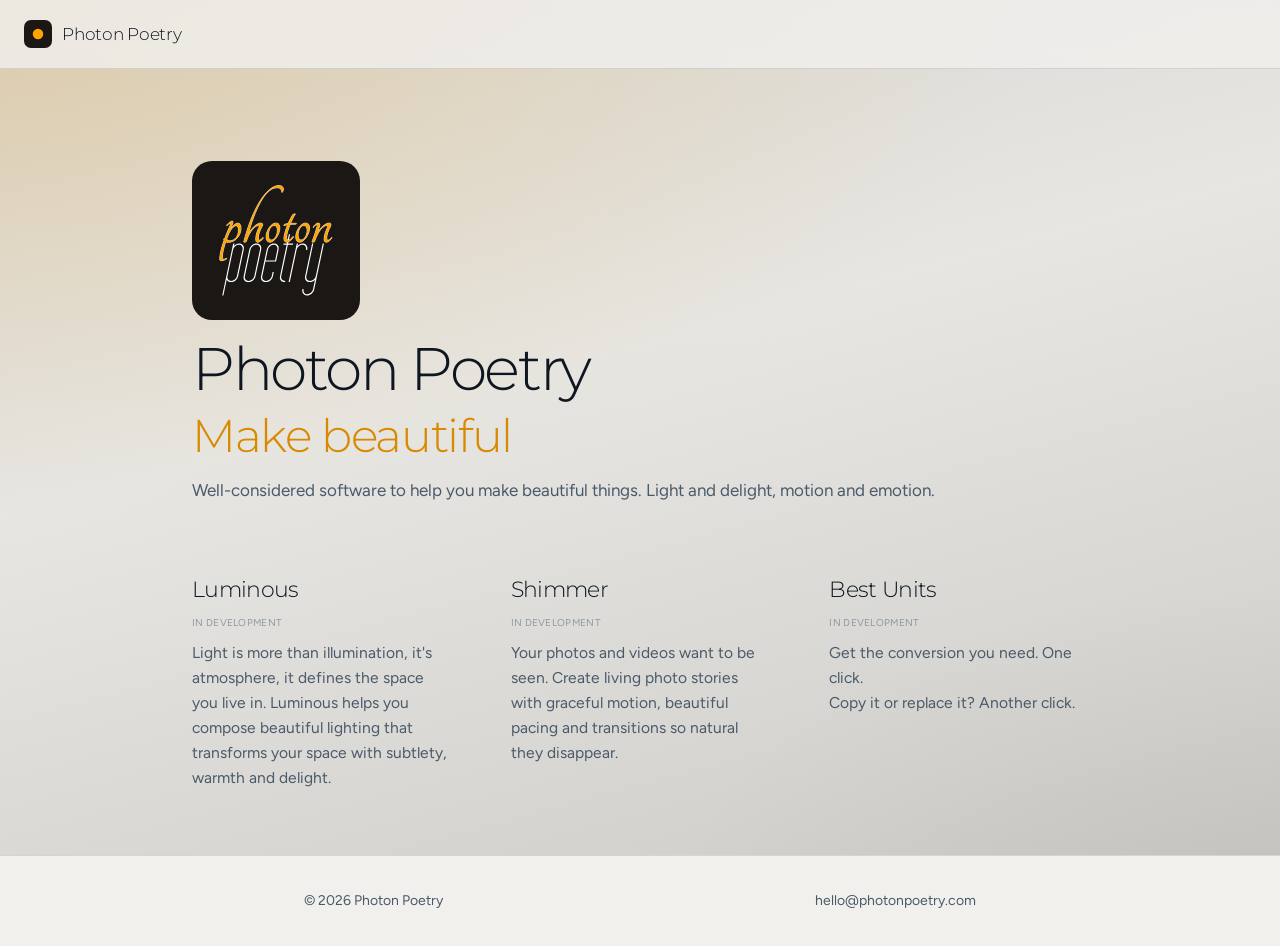
==== site/index.html @ d22b1376 "Apply E-017 user lede: light and delight couplet (P-017). Replace A/B/C length forks with authored t" ====
<!DOCTYPE html>
<html lang="en">
  <head>
    <meta charset="utf-8" />
    <meta name="viewport" content="width=device-width, initial-scale=1" />
    <title>Photon Poetry</title>
    <meta
      name="description"
      content="Photon Poetry — well-considered software to help you make beautiful things."
    />
    <link rel="icon" href="assets/favicon.svg" type="image/svg+xml" />
    <link rel="stylesheet" href="assets/style.css" />
  </head>
  <body>
    <header class="site-header">
      <div class="site-header__inner">
        <a class="brand-link" href="/" aria-current="page">
          <img
            class="brand-link__mark"
            src="assets/favicon.svg"
            width="28"
            height="28"
            alt=""
          />
          <span class="brand-link__text">Photon Poetry</span>
        </a>
      </div>
    </header>

    <main class="page page--wide">
      <section class="studio-hero">
        <div class="studio-hero__brand">
          <div class="studio-hero__logo-frame">
            <img
              class="studio-hero__logo"
              src="assets/logo-reverse.svg"
              width="424"
              height="420"
              alt="Photon Poetry"
            />
          </div>
          <h1>Photon Poetry</h1>
        </div>
        <p class="studio-hero__tagline">Make beautiful</p>
        <p class="studio-hero__lede">
          Well-considered software to help you make beautiful things.
          Light and delight, motion and emotion.
        </p>
      </section>

      <ul class="product-catalog">
        <li>
          <div class="product-card">
            <div class="product-card__head">
              <h2 class="product-card__name">Luminous</h2>
              <span class="product-card__status">In development</span>
            </div>
            <p class="product-card__blurb">
              Light is more than illumination, it's atmosphere, it defines
              the space you live in. Luminous helps you compose beautiful
              lighting that transforms your space with subtlety, warmth and
              delight.
            </p>
          </div>
        </li>
        <li>
          <div class="product-card">
            <div class="product-card__head">
              <h2 class="product-card__name">Shimmer</h2>
              <span class="product-card__status">In development</span>
            </div>
            <p class="product-card__blurb">
              Your photos and videos want to be seen. Create living photo
              stories with graceful motion, beautiful pacing and transitions
              so natural they disappear.
            </p>
          </div>
        </li>
        <li>
          <div class="product-card">
            <div class="product-card__head">
              <h2 class="product-card__name">Best Units</h2>
              <span class="product-card__status">In development</span>
            </div>
            <p class="product-card__blurb">
              Get the conversion you need. One click.<br />
              Copy it or replace it? Another click.
            </p>
          </div>
        </li>
      </ul>
    </main>

    <footer class="site-footer">
      <div class="site-footer__inner">
        <p>© <span id="year"></span> Photon Poetry</p>
        <nav aria-label="Footer">
          <a href="mailto:hello@photonpoetry.com">hello@photonpoetry.com</a>
        </nav>
      </div>
    </footer>

    <script>
      document.getElementById("year").textContent = new Date().getFullYear();
    </script>
  </body>
</html>
---- site/assets/style.css ----
/* Photon Poetry studio site — provisional brand */

@import url("https://fonts.googleapis.com/css2?family=Figtree:wght@400;500;600;700&family=Montserrat:wght@300;400;600;700&display=swap");

:root {
  color-scheme: light dark;
  --bg: #e7e6e3;
  --bg-elevated: #f1f0ed;
  --text: #0e1620;
  --text-muted: #4a5a6a;
  --accent: #d98900;
  --accent-bright: #ffa400;
  --accent-soft: rgba(255, 164, 0, 0.18);
  --border: rgba(14, 22, 32, 0.12);
  --focus: #c97800;
  --max-width: 42rem;
  --max-width-wide: 56rem;
  --font-display: "Montserrat", "Avenir Next", "Segoe UI", sans-serif;
  --font-display-weight: 300;
  --font-body: "Figtree", "Avenir Next", "Segoe UI", sans-serif;
  font-family: var(--font-body);
  line-height: 1.6;
}

@media (prefers-color-scheme: dark) {
  :root {
    --bg: #141312;
    --bg-elevated: #1c1b19;
    --text: #e8eef4;
    --text-muted: #9aabbc;
    --accent: #ffa400;
    --accent-bright: #ffb833;
    --accent-soft: rgba(255, 164, 0, 0.14);
    --border: rgba(232, 238, 244, 0.12);
    --focus: #ffb833;
  }
}

*,
*::before,
*::after {
  box-sizing: border-box;
}

html {
  -webkit-text-size-adjust: 100%;
}

body {
  margin: 0;
  min-height: 100vh;
  display: flex;
  flex-direction: column;
  background:
    radial-gradient(140% 95% at 0% 0%, var(--accent-soft), transparent 58%),
    radial-gradient(90% 70% at 100% 100%, rgba(14, 22, 32, 0.06), transparent 55%),
    linear-gradient(165deg, #d4d3cf 0%, var(--bg) 40%, #c9c8c3 100%);
  color: var(--text);
}

@media (prefers-color-scheme: dark) {
  body {
    background:
      radial-gradient(130% 90% at 0% 0%, var(--accent-soft), transparent 58%),
      radial-gradient(85% 65% at 100% 100%, rgba(0, 0, 0, 0.35), transparent 55%),
      linear-gradient(165deg, #100f0e 0%, var(--bg) 45%, #0c0b0a 100%);
  }
}

a {
  color: var(--accent);
  text-decoration-thickness: 1px;
  text-underline-offset: 0.15em;
}

a:hover {
  text-decoration-thickness: 2px;
}

a:focus-visible,
button:focus-visible {
  outline: 2px solid var(--focus);
  outline-offset: 3px;
}

.site-header,
.site-footer {
  padding: 1rem 1.25rem;
}

.site-header {
  border-bottom: 1px solid var(--border);
  background: color-mix(in srgb, var(--bg-elevated) 82%, transparent);
  backdrop-filter: blur(10px);
}

.site-footer__inner,
.page {
  width: min(100% - 2.5rem, var(--max-width));
  margin-inline: auto;
}

.page--wide {
  width: min(100% - 2.5rem, var(--max-width-wide));
}

.site-header__inner {
  width: 100%;
  margin: 0;
  display: flex;
  align-items: center;
  justify-content: flex-start;
  gap: 1rem;
}

.brand-link {
  display: inline-flex;
  align-items: center;
  gap: 0.65rem;
  color: var(--text);
  text-decoration: none;
  font-weight: var(--font-display-weight);
  letter-spacing: -0.02em;
}

.brand-link:hover {
  color: var(--accent);
}

.brand-link__mark {
  width: 1.75rem;
  height: 1.75rem;
  flex-shrink: 0;
}

.brand-link__text {
  font-family: var(--font-display);
  font-size: 1.05rem;
  font-weight: var(--font-display-weight);
}

.site-nav {
  display: flex;
  flex-wrap: wrap;
  gap: 0.75rem 1.25rem;
  font-size: 0.9375rem;
}

.site-nav a {
  color: var(--text-muted);
  text-decoration: none;
}

.site-nav a:hover,
.site-nav a[aria-current="page"] {
  color: var(--accent);
}

.page {
  flex: 1;
  padding: 2.5rem 0 3rem;
}

.studio-hero {
  padding: 2.75rem 0 1.5rem;
  animation: rise 0.7s ease-out both;
}

.studio-hero__brand {
  display: flex;
  flex-direction: column;
  align-items: flex-start;
  gap: 1.25rem;
  margin-bottom: 0.5rem;
}

.studio-hero__logo-frame {
  display: inline-flex;
  align-items: center;
  justify-content: center;
  padding: 1.25rem 1.5rem;
  border-radius: 1.25rem;
  corner-shape: squircle;
  background: #1a1714;
}

.studio-hero__logo {
  width: clamp(5rem, 22vw, 7.5rem);
  height: auto;
  display: block;
}

.studio-hero h1 {
  margin: 0;
  font-family: var(--font-display);
  font-size: clamp(2.6rem, 8vw, 3.75rem);
  font-weight: var(--font-display-weight);
  line-height: 0.98;
  letter-spacing: -0.04em;
}

.studio-hero__tagline {
  margin: 0.75rem 0 0;
  font-family: var(--font-display);
  font-size: clamp(2rem, 6.5vw, 2.85rem);
  font-weight: var(--font-display-weight);
  letter-spacing: -0.03em;
  line-height: 1.1;
  color: var(--accent);
  animation: rise 0.7s ease-out 0.08s both;
}

.studio-hero__lede {
  margin: 1rem 0 0;
  max-width: 54rem;
  font-size: 1.0625rem;
  color: var(--text-muted);
  animation: rise 0.7s ease-out 0.12s both;
}

.product-catalog {
  margin: 2.75rem 0 0;
  padding: 0;
  list-style: none;
  display: grid;
  gap: 2.625rem;
  animation: rise 0.7s ease-out 0.22s both;
}

.product-card {
  display: block;
  padding: 0;
  border: none;
  background: transparent;
  color: inherit;
}

.product-card__name {
  margin: 0;
  font-family: var(--font-display);
  font-size: 1.4rem;
  font-weight: var(--font-display-weight);
  letter-spacing: -0.03em;
  color: var(--text);
}

.product-card__status {
  display: inline-block;
  margin-top: 0.2rem;
  font-size: 0.625rem;
  font-weight: 400;
  letter-spacing: 0.03em;
  text-transform: uppercase;
  color: color-mix(in srgb, var(--text-muted) 55%, var(--bg));
}

.product-card__blurb {
  margin: 0.5rem 0 0;
  max-width: 36rem;
  color: var(--text-muted);
  font-size: 0.975rem;
}

.hero {
  padding: 2rem 0 2.5rem;
}

.hero h1 {
  margin: 0 0 0.75rem;
  font-family: var(--font-display);
  font-size: clamp(2rem, 6vw, 2.75rem);
  font-weight: var(--font-display-weight);
  line-height: 1.1;
  letter-spacing: -0.03em;
}

.hero__lede {
  margin: 0 0 1.5rem;
  color: var(--text-muted);
  max-width: 32rem;
}

.eyebrow {
  margin: 0 0 0.75rem;
  font-size: 0.8125rem;
  font-weight: 600;
  letter-spacing: 0.08em;
  text-transform: uppercase;
  color: var(--accent);
}

.cta {
  display: inline-flex;
  align-items: center;
  justify-content: center;
  gap: 0.5rem;
  min-height: 2.75rem;
  padding: 0.625rem 1.25rem;
  border-radius: 0.35rem;
  font-size: 1rem;
  font-weight: 600;
  text-decoration: none;
  border: none;
  cursor: default;
}

.cta--disabled {
  background: var(--accent-soft);
  color: var(--text-muted);
  border: 1px solid var(--border);
}

.cta-note {
  margin: 0.75rem 0 0;
  font-size: 0.875rem;
  color: var(--text-muted);
}

.prose h1,
.prose h2 {
  font-family: var(--font-display);
  font-weight: var(--font-display-weight);
  line-height: 1.25;
  letter-spacing: -0.02em;
}

.prose h1 {
  margin: 0 0 1rem;
  font-size: clamp(1.75rem, 5vw, 2.25rem);
}

.prose h2 {
  margin: 2rem 0 0.75rem;
  font-size: 1.25rem;
}

.prose p,
.prose ul {
  margin: 0 0 1rem;
}

.prose ul {
  padding-left: 1.25rem;
}

.prose li + li {
  margin-top: 0.35rem;
}

.meta {
  font-size: 0.875rem;
  color: var(--text-muted);
}

.faq dt {
  margin: 1.25rem 0 0.35rem;
  font-weight: 600;
}

.faq dd {
  margin: 0;
  color: var(--text-muted);
}

.site-footer {
  margin-top: auto;
  border-top: 1px solid var(--border);
  background: var(--bg-elevated);
  font-size: 0.875rem;
  color: var(--text-muted);
}

.site-footer__inner {
  display: flex;
  flex-wrap: wrap;
  align-items: center;
  justify-content: space-between;
  gap: 0.75rem 1.25rem;
}

.site-footer nav {
  display: flex;
  flex-wrap: wrap;
  gap: 0.75rem 1.25rem;
}

.site-footer a {
  color: var(--text-muted);
  text-decoration: none;
}

.site-footer a:hover {
  color: var(--accent);
}

@keyframes rise {
  from {
    opacity: 0;
    transform: translateY(0.75rem);
  }
  to {
    opacity: 1;
    transform: translateY(0);
  }
}

@media (prefers-reduced-motion: reduce) {
  .studio-hero,
  .studio-hero__tagline,
  .studio-hero__lede,
  .product-catalog {
    animation: none;
  }
}

@media (min-width: 40rem) {
  .site-header,
  .site-footer {
    padding: 1.25rem 1.5rem;
  }

  .page {
    padding: 3rem 0 4rem;
  }

  .product-catalog {
    grid-template-columns: repeat(3, 1fr);
    gap: 0 3.75rem;
  }
}
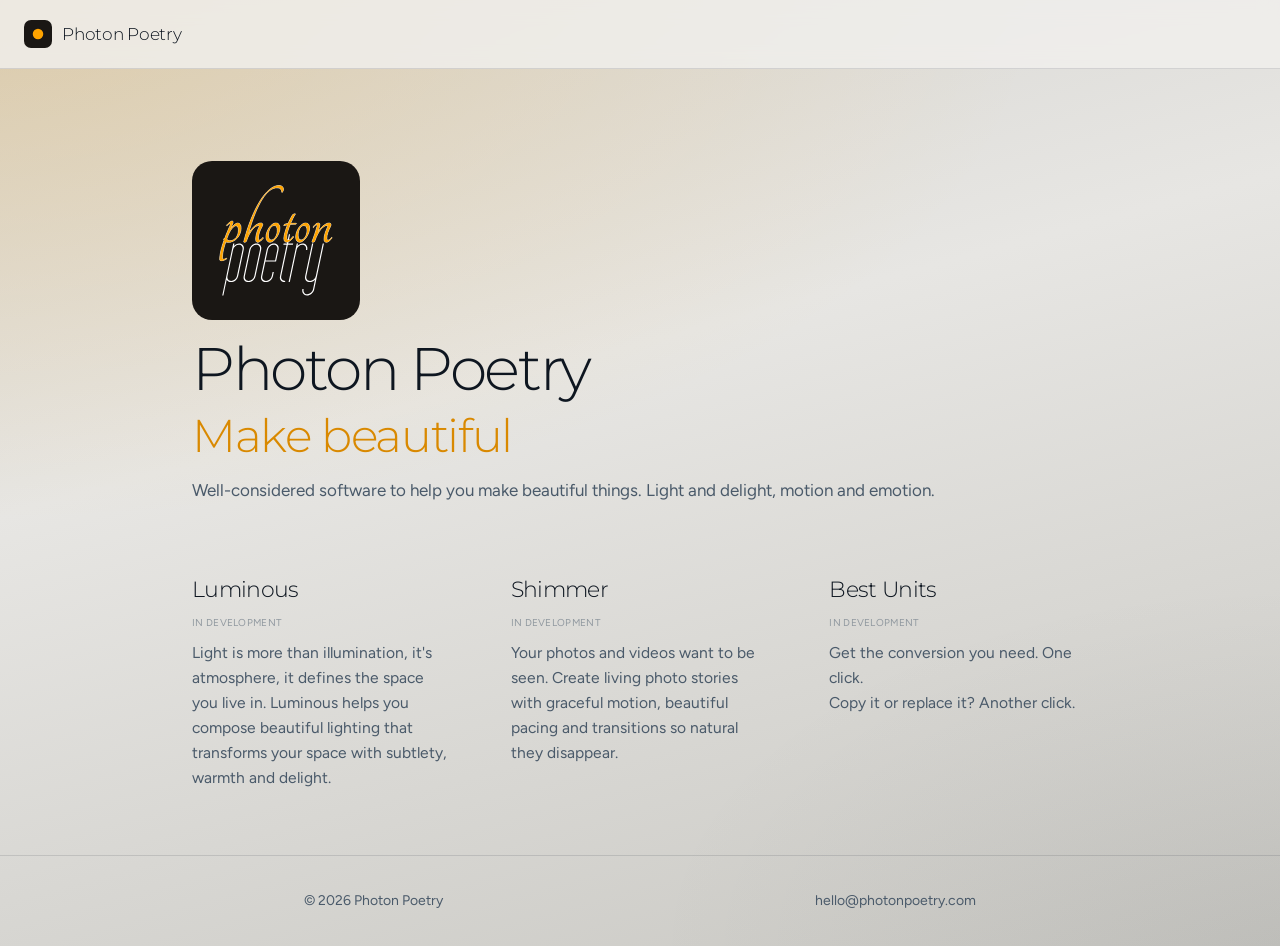
==== commit 2313d9c2: "Apply E-018 pick C: rule-only footer, no fill (P-018). Remove elevated bar and quieter variants.  Co" ====
--- a/site/assets/style.css
+++ b/site/assets/style.css
@@ -365,7 +365,7 @@
 .site-footer {
   margin-top: auto;
   border-top: 1px solid var(--border);
-  background: var(--bg-elevated);
+  background: transparent;
   font-size: 0.875rem;
   color: var(--text-muted);
 }
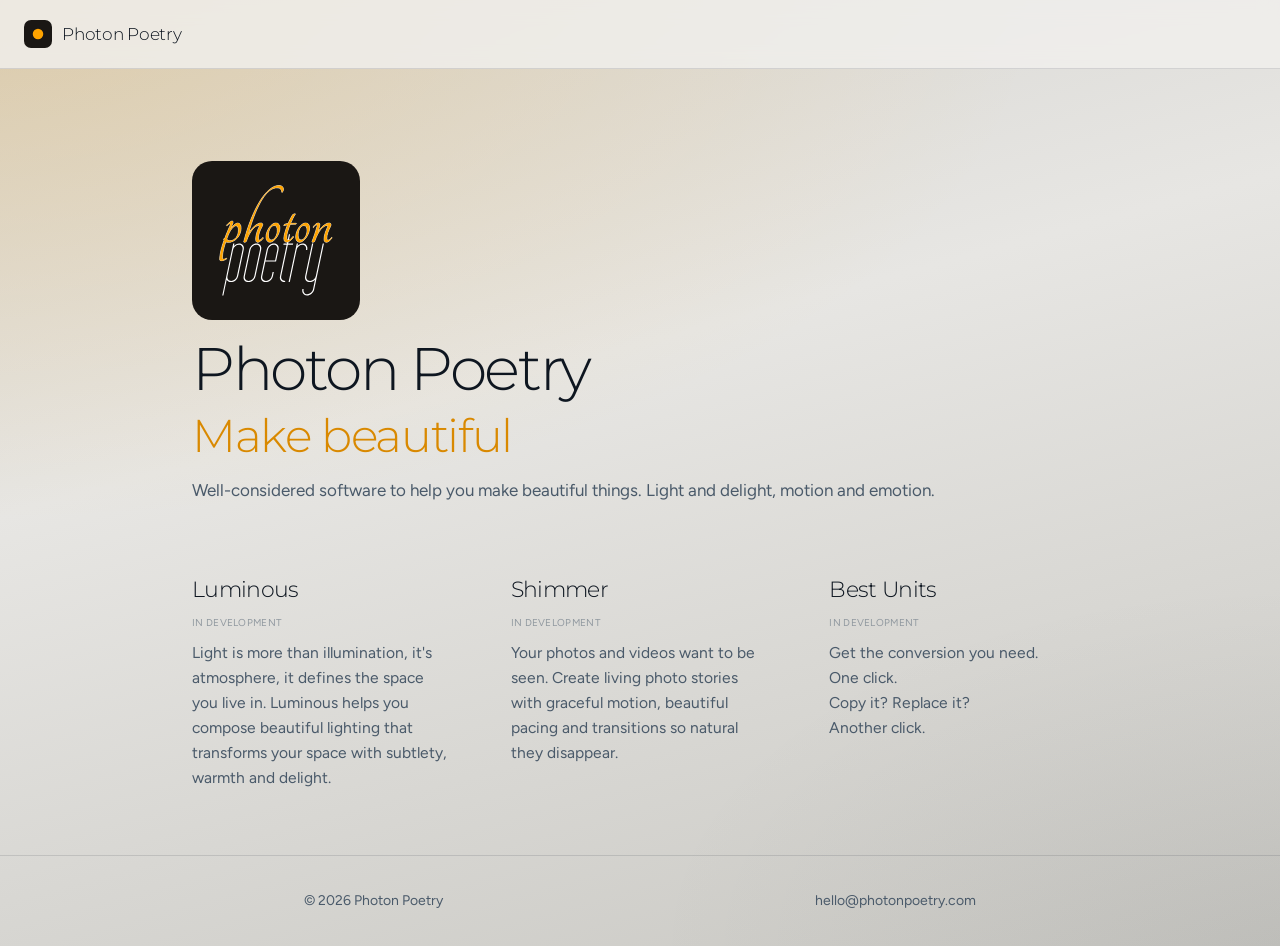
==== commit f9851cdd: "Update Best Units home blurb to four-line convert/copy (P-021). Supersede P-010 with user-authored l" ====
--- a/site/index.html
+++ b/site/index.html
@@ -83,8 +83,10 @@
               <span class="product-card__status">In development</span>
             </div>
             <p class="product-card__blurb">
-              Get the conversion you need. One click.<br />
-              Copy it or replace it? Another click.
+              Get the conversion you need.<br />
+              One click.<br />
+              Copy it? Replace it?<br />
+              Another click.
             </p>
           </div>
         </li>
